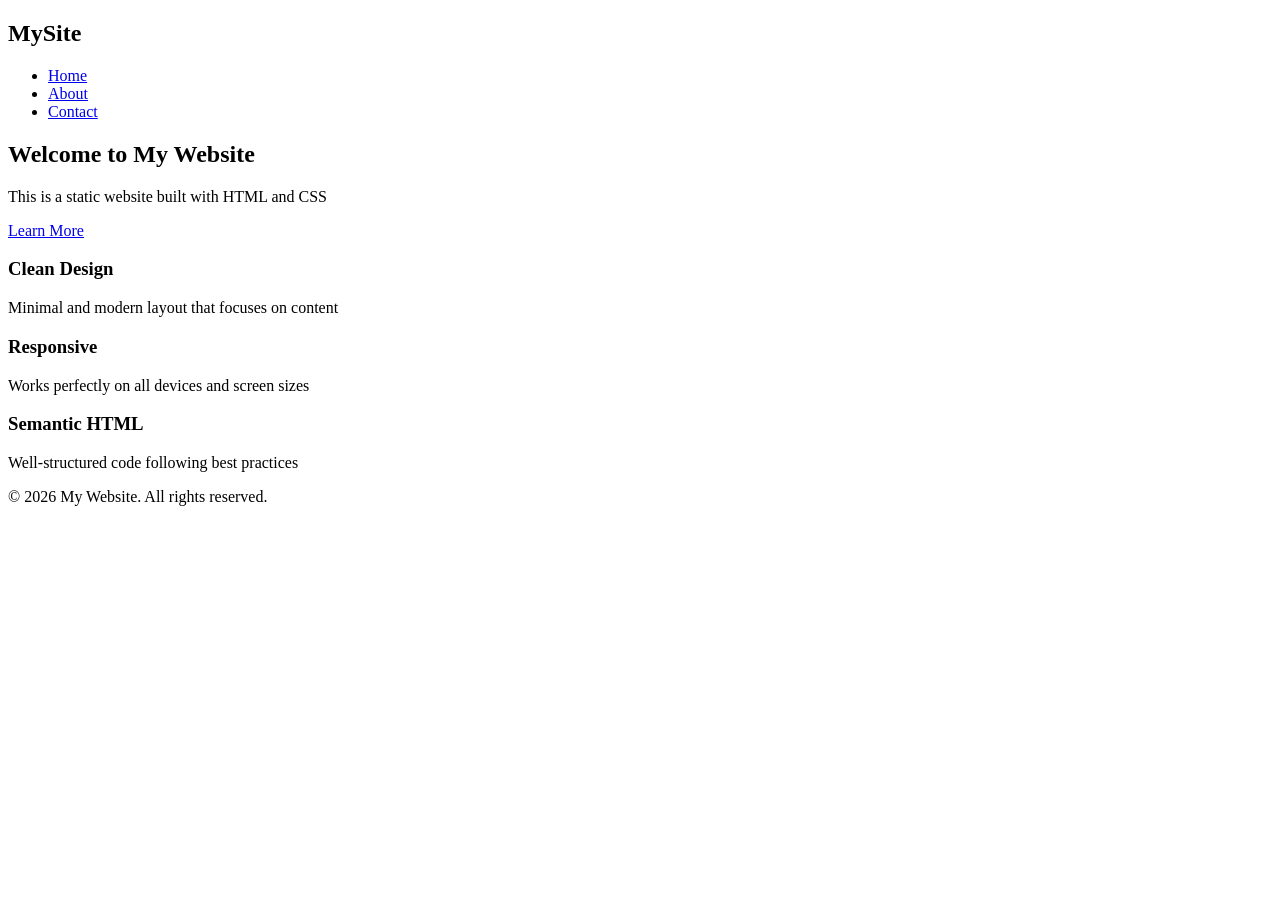
==== index.html @ 2d902b8f "first commit" ====
<!doctype html>
<html lang="en">
  <head>
    <meta charset="UTF-8" />
    <meta name="viewport" content="width=device-width, initial-scale=1.0" />
    <title>My Website - Home</title>
    <link rel="stylesheet" href="style.css" />
  </head>
  <body>
    <!-- Header / Navigation -->
    <header>
      <nav>
        <div class="logo">
          <h1>MySite</h1>
        </div>
        <ul class="nav-links">
          <li><a href="index.html" class="active">Home</a></li>
          <li><a href="about.html">About</a></li>
          <li><a href="contact.html">Contact</a></li>
        </ul>
      </nav>
    </header>

    <!-- Main Content -->
    <main>
      <section class="hero">
        <h1>Welcome to My Website</h1>
        <p>This is a static website built with HTML and CSS</p>
        <a href="about.html" class="btn">Learn More</a>
      </section>

      <section class="features">
        <div class="feature-card">
          <h3>Clean Design</h3>
          <p>Minimal and modern layout that focuses on content</p>
        </div>
        <div class="feature-card">
          <h3>Responsive</h3>
          <p>Works perfectly on all devices and screen sizes</p>
        </div>
        <div class="feature-card">
          <h3>Semantic HTML</h3>
          <p>Well-structured code following best practices</p>
        </div>
      </section>
    </main>

    <!-- Footer -->
    <footer>
      <p>&copy; 2026 My Website. All rights reserved.</p>
    </footer>
  </body>
</html>
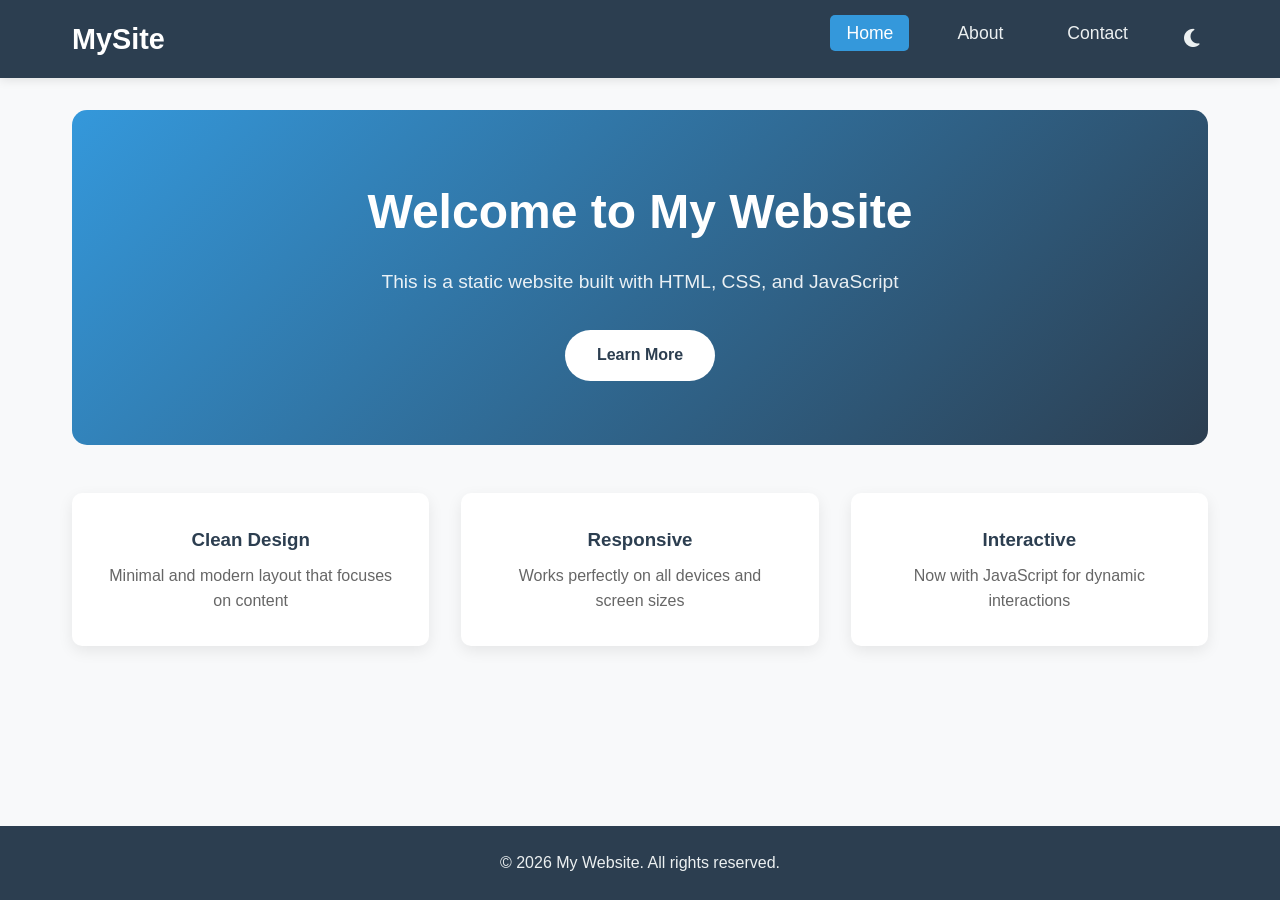
==== commit 60c447b4: "add js update all files" ====
--- a/index.html
+++ b/index.html
@@ -5,6 +5,11 @@
     <meta name="viewport" content="width=device-width, initial-scale=1.0" />
     <title>My Website - Home</title>
     <link rel="stylesheet" href="style.css" />
+    <!-- Font Awesome for Icons -->
+    <link
+      rel="stylesheet"
+      href="https://cdnjs.cloudflare.com/ajax/libs/font-awesome/6.4.0/css/all.min.css"
+    />
   </head>
   <body>
     <!-- Header / Navigation -->
@@ -13,10 +18,26 @@
         <div class="logo">
           <h1>MySite</h1>
         </div>
-        <ul class="nav-links">
+
+        <!-- Hamburger Menu Button -->
+        <button class="hamburger" id="hamburger" aria-label="Toggle menu">
+          <i class="fas fa-bars"></i>
+        </button>
+
+        <ul class="nav-links" id="navLinks">
           <li><a href="index.html" class="active">Home</a></li>
           <li><a href="about.html">About</a></li>
           <li><a href="contact.html">Contact</a></li>
+          <!-- Dark Mode Toggle -->
+          <li>
+            <button
+              class="theme-toggle"
+              id="themeToggle"
+              aria-label="Toggle theme"
+            >
+              <i class="fas fa-moon"></i>
+            </button>
+          </li>
         </ul>
       </nav>
     </header>
@@ -25,7 +46,7 @@
     <main>
       <section class="hero">
         <h1>Welcome to My Website</h1>
-        <p>This is a static website built with HTML and CSS</p>
+        <p>This is a static website built with HTML, CSS, and JavaScript</p>
         <a href="about.html" class="btn">Learn More</a>
       </section>
 
@@ -39,15 +60,21 @@
           <p>Works perfectly on all devices and screen sizes</p>
         </div>
         <div class="feature-card">
-          <h3>Semantic HTML</h3>
-          <p>Well-structured code following best practices</p>
+          <h3>Interactive</h3>
+          <p>Now with JavaScript for dynamic interactions</p>
         </div>
       </section>
     </main>
 
     <!-- Footer -->
     <footer>
-      <p>&copy; 2026 My Website. All rights reserved.</p>
+      <p>
+        &copy; <span id="currentYear">2026</span> My Website. All rights
+        reserved.
+      </p>
     </footer>
+
+    <!-- JavaScript -->
+    <script src="script.js"></script>
   </body>
 </html>
--- a/style.css
+++ b/style.css
@@ -0,0 +1,528 @@
+/* ===== RESET & BASE ===== */
+* {
+  margin: 0;
+  padding: 0;
+  box-sizing: border-box;
+}
+
+body {
+  font-family: "Segoe UI", Tahoma, Geneva, Verdana, sans-serif;
+  line-height: 1.6;
+  color: #333;
+  background-color: #f8f9fa;
+  min-height: 100vh;
+  display: flex;
+  flex-direction: column;
+}
+
+/* ===== HEADER / NAVIGATION ===== */
+header {
+  background-color: #2c3e50;
+  padding: 1rem 0;
+  box-shadow: 0 2px 10px rgba(0, 0, 0, 0.1);
+  position: sticky;
+  top: 0;
+  z-index: 100;
+}
+
+nav {
+  max-width: 1200px;
+  margin: 0 auto;
+  padding: 0 2rem;
+  display: flex;
+  justify-content: space-between;
+  align-items: center;
+}
+
+.logo h1 {
+  color: #fff;
+  font-size: 1.8rem;
+  font-weight: 700;
+}
+
+.nav-links {
+  display: flex;
+  list-style: none;
+  gap: 2rem;
+}
+
+.nav-links a {
+  color: #ecf0f1;
+  text-decoration: none;
+  font-size: 1.1rem;
+  padding: 0.5rem 1rem;
+  border-radius: 5px;
+  transition: all 0.3s ease;
+}
+
+.nav-links a:hover {
+  background-color: #34495e;
+  color: #fff;
+}
+
+.nav-links a.active {
+  background-color: #3498db;
+  color: #fff;
+}
+
+/* ===== MAIN CONTENT ===== */
+main {
+  flex: 1;
+  max-width: 1200px;
+  margin: 0 auto;
+  padding: 2rem;
+  width: 100%;
+}
+
+/* ===== HERO SECTION (Homepage) ===== */
+.hero {
+  background: linear-gradient(135deg, #3498db, #2c3e50);
+  color: #fff;
+  padding: 4rem 2rem;
+  border-radius: 15px;
+  text-align: center;
+  margin-bottom: 3rem;
+}
+
+.hero h1 {
+  font-size: 3rem;
+  margin-bottom: 1rem;
+}
+
+.hero p {
+  font-size: 1.2rem;
+  margin-bottom: 2rem;
+  opacity: 0.9;
+}
+
+/* ===== BUTTONS ===== */
+.btn {
+  display: inline-block;
+  background-color: #fff;
+  color: #2c3e50;
+  padding: 0.8rem 2rem;
+  border-radius: 30px;
+  text-decoration: none;
+  font-weight: 600;
+  transition: all 0.3s ease;
+  border: none;
+  cursor: pointer;
+}
+
+.btn:hover {
+  transform: translateY(-2px);
+  box-shadow: 0 10px 20px rgba(0, 0, 0, 0.2);
+}
+
+.submit-btn {
+  background-color: #3498db;
+  color: #fff;
+  font-size: 1rem;
+  padding: 1rem 2rem;
+  width: 100%;
+}
+
+.submit-btn:hover {
+  background-color: #2980b9;
+}
+
+/* ===== FEATURES (Homepage) ===== */
+.features {
+  display: grid;
+  grid-template-columns: repeat(auto-fit, minmax(250px, 1fr));
+  gap: 2rem;
+  margin-top: 2rem;
+}
+
+.feature-card {
+  background: #fff;
+  padding: 2rem;
+  border-radius: 10px;
+  box-shadow: 0 5px 15px rgba(0, 0, 0, 0.08);
+  text-align: center;
+  transition: transform 0.3s ease;
+}
+
+.feature-card:hover {
+  transform: translateY(-5px);
+}
+
+.feature-card h3 {
+  color: #2c3e50;
+  margin-bottom: 0.5rem;
+}
+
+.feature-card p {
+  color: #666;
+}
+
+/* ===== ABOUT PAGE ===== */
+.about-section h1 {
+  font-size: 2.5rem;
+  color: #2c3e50;
+  margin-bottom: 2rem;
+  text-align: center;
+}
+
+.about-content {
+  display: grid;
+  grid-template-columns: 1fr 1fr;
+  gap: 3rem;
+  align-items: start;
+}
+
+.about-text h2 {
+  color: #2c3e50;
+  margin-top: 1.5rem;
+  margin-bottom: 0.5rem;
+}
+
+.about-text p {
+  color: #555;
+  margin-bottom: 1rem;
+}
+
+.about-text ul {
+  list-style: none;
+  padding: 0;
+}
+
+.about-text ul li {
+  padding: 0.5rem 0;
+  color: #555;
+  border-bottom: 1px solid #eee;
+}
+
+.about-text ul li:last-child {
+  border-bottom: none;
+}
+
+.placeholder-image {
+  background: linear-gradient(135deg, #3498db, #2c3e50);
+  height: 300px;
+  border-radius: 10px;
+  display: flex;
+  align-items: center;
+  justify-content: center;
+  color: #fff;
+  font-size: 1.5rem;
+}
+
+/* ===== CONTACT PAGE ===== */
+.contact-section h1 {
+  font-size: 2.5rem;
+  color: #2c3e50;
+  margin-bottom: 0.5rem;
+  text-align: center;
+}
+
+.contact-intro {
+  text-align: center;
+  color: #666;
+  margin-bottom: 2rem;
+}
+
+.contact-container {
+  display: grid;
+  grid-template-columns: 2fr 1fr;
+  gap: 3rem;
+}
+
+.contact-form {
+  background: #fff;
+  padding: 2rem;
+  border-radius: 10px;
+  box-shadow: 0 5px 15px rgba(0, 0, 0, 0.08);
+}
+
+.form-group {
+  margin-bottom: 1.5rem;
+}
+
+.form-group label {
+  display: block;
+  margin-bottom: 0.5rem;
+  font-weight: 600;
+  color: #2c3e50;
+}
+
+.form-group input,
+.form-group textarea {
+  width: 100%;
+  padding: 0.8rem;
+  border: 2px solid #e0e0e0;
+  border-radius: 8px;
+  font-size: 1rem;
+  font-family: inherit;
+  transition: border-color 0.3s ease;
+}
+
+.form-group input:focus,
+.form-group textarea:focus {
+  outline: none;
+  border-color: #3498db;
+}
+
+.contact-info {
+  display: flex;
+  flex-direction: column;
+  gap: 1.5rem;
+}
+
+.info-card {
+  background: #fff;
+  padding: 1.5rem;
+  border-radius: 10px;
+  box-shadow: 0 5px 15px rgba(0, 0, 0, 0.08);
+}
+
+.info-card h3 {
+  color: #2c3e50;
+  margin-bottom: 0.5rem;
+}
+
+.info-card p {
+  color: #666;
+}
+
+/* ===== FOOTER ===== */
+footer {
+  background-color: #2c3e50;
+  color: #ecf0f1;
+  text-align: center;
+  padding: 1.5rem;
+  margin-top: auto;
+}
+
+/* ===== RESPONSIVE DESIGN ===== */
+
+/* Tablets */
+@media (max-width: 768px) {
+  nav {
+    flex-direction: column;
+    gap: 1rem;
+  }
+
+  .nav-links {
+    gap: 1rem;
+    flex-wrap: wrap;
+    justify-content: center;
+  }
+
+  .hero h1 {
+    font-size: 2rem;
+  }
+
+  .about-content {
+    grid-template-columns: 1fr;
+  }
+
+  .contact-container {
+    grid-template-columns: 1fr;
+  }
+
+  .placeholder-image {
+    height: 200px;
+  }
+}
+
+/* Mobile Phones */
+@media (max-width: 480px) {
+  .hero {
+    padding: 2rem 1rem;
+  }
+
+  .hero h1 {
+    font-size: 1.5rem;
+  }
+
+  .features {
+    grid-template-columns: 1fr;
+  }
+
+  .nav-links a {
+    font-size: 0.9rem;
+    padding: 0.3rem 0.8rem;
+  }
+
+  .contact-form {
+    padding: 1.5rem;
+  }
+
+  main {
+    padding: 1rem;
+  }
+}
+
+/* ===== HAMBURGER MENU ===== */
+.hamburger {
+  display: none;
+  background: none;
+  border: none;
+  color: #fff;
+  font-size: 1.8rem;
+  cursor: pointer;
+  padding: 0.5rem;
+  transition: transform 0.3s ease;
+}
+
+.hamburger:hover {
+  transform: scale(1.1);
+}
+
+/* ===== THEME TOGGLE BUTTON ===== */
+.theme-toggle {
+  background: none;
+  border: none;
+  color: #ecf0f1;
+  font-size: 1.3rem;
+  cursor: pointer;
+  padding: 0.5rem;
+  transition: all 0.3s ease;
+}
+
+.theme-toggle:hover {
+  transform: rotate(20deg);
+}
+
+/* ===== DARK MODE ===== */
+body.dark-mode {
+  background-color: #1a1a2e;
+  color: #e0e0e0;
+}
+
+body.dark-mode header {
+  background-color: #16213e;
+}
+
+body.dark-mode .feature-card,
+body.dark-mode .contact-form,
+body.dark-mode .info-card {
+  background-color: #2a2a4a;
+  color: #e0e0e0;
+  box-shadow: 0 5px 15px rgba(0, 0, 0, 0.3);
+}
+
+body.dark-mode .feature-card h3,
+body.dark-mode .about-text h2 {
+  color: #e0e0e0;
+}
+
+body.dark-mode .feature-card p,
+body.dark-mode .about-text p,
+body.dark-mode .about-text ul li {
+  color: #b0b0b0;
+}
+
+body.dark-mode .form-group input,
+body.dark-mode .form-group textarea {
+  background-color: #3a3a5a;
+  color: #e0e0e0;
+  border-color: #4a4a6a;
+}
+
+body.dark-mode .form-group label {
+  color: #e0e0e0;
+}
+
+body.dark-mode .about-section h1,
+body.dark-mode .contact-section h1 {
+  color: #e0e0e0;
+}
+
+body.dark-mode .contact-intro {
+  color: #b0b0b0;
+}
+
+body.dark-mode .placeholder-image {
+  background: linear-gradient(135deg, #4a4a6a, #2a2a4a);
+}
+
+/* ===== ERROR MESSAGES ===== */
+.error-message {
+  display: none;
+  color: #e74c3c;
+  font-size: 0.85rem;
+  margin-top: 0.3rem;
+}
+
+.error-message.visible {
+  display: block;
+}
+
+.form-group.has-error input,
+.form-group.has-error textarea {
+  border-color: #e74c3c;
+}
+
+/* ===== FORM FEEDBACK ===== */
+.form-feedback {
+  margin-top: 1.5rem;
+  padding: 1rem;
+  border-radius: 8px;
+  display: none;
+}
+
+.form-feedback.success {
+  display: block;
+  background-color: #d4edda;
+  color: #155724;
+  border: 1px solid #c3e6cb;
+}
+
+.form-feedback .success-message {
+  display: flex;
+  align-items: center;
+  gap: 0.5rem;
+}
+
+.form-feedback .success-message i {
+  font-size: 1.5rem;
+}
+
+/* ===== RESPONSIVE - HAMBURGER ===== */
+@media (max-width: 768px) {
+  .hamburger {
+    display: block;
+  }
+
+  .nav-links {
+    display: none;
+    flex-direction: column;
+    width: 100%;
+    padding: 1rem 0;
+    gap: 0.5rem;
+    background-color: #2c3e50;
+    border-radius: 8px;
+    margin-top: 1rem;
+  }
+
+  .nav-links.show {
+    display: flex;
+  }
+
+  .nav-links a {
+    display: block;
+    padding: 0.8rem 1rem;
+    width: 100%;
+    text-align: center;
+  }
+
+  .nav-links li {
+    width: 100%;
+  }
+
+  .theme-toggle {
+    display: block;
+    margin: 0 auto;
+    font-size: 1.5rem;
+    padding: 0.8rem 1rem;
+    width: 100%;
+    text-align: center;
+    color: #ecf0f1;
+  }
+
+  body.dark-mode .nav-links {
+    background-color: #16213e;
+  }
+}
